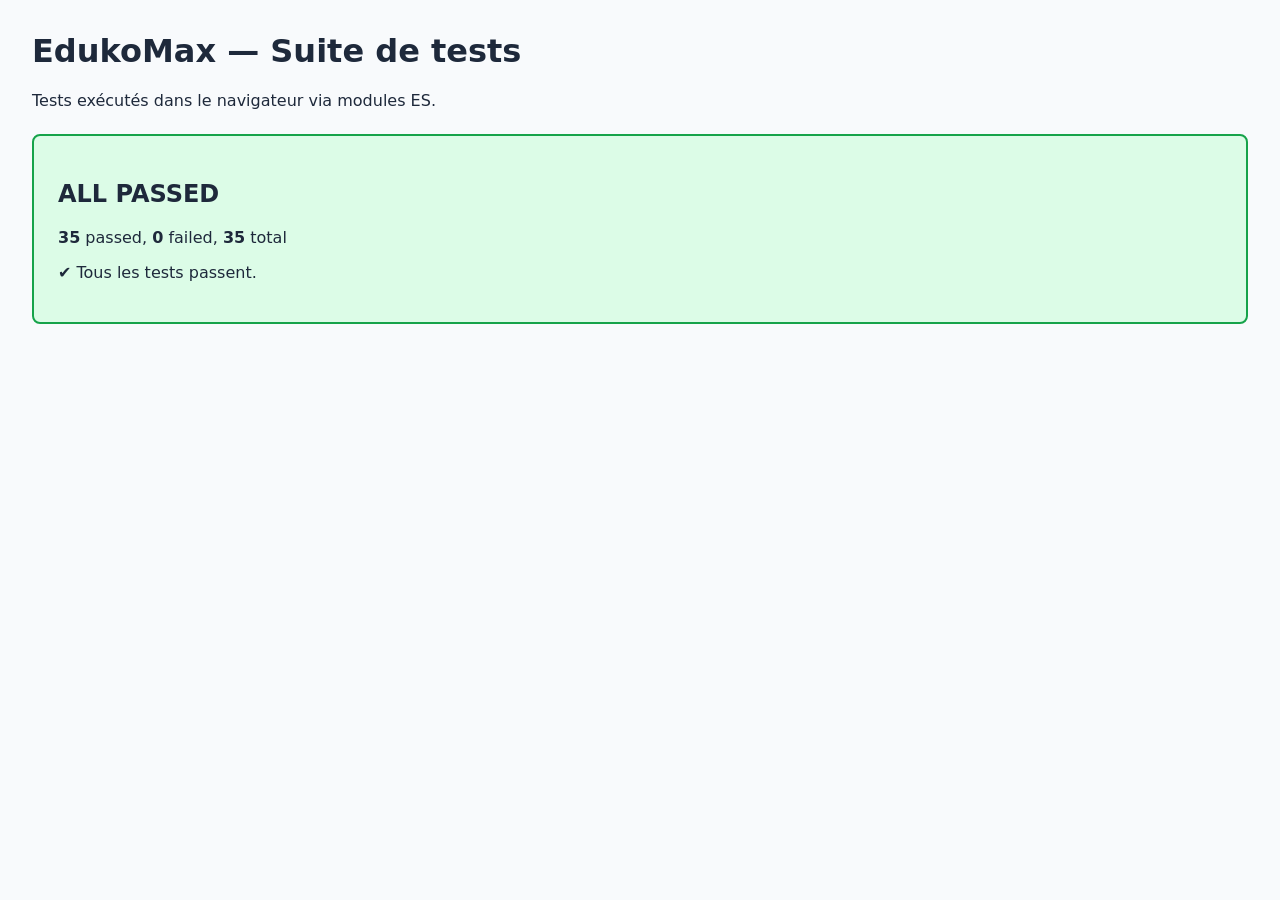
==== tests/index.html @ ffc9b69f "consolidate: clean index.html, add test harness and 35 tests, update README - Part 1: Remove 1070-li" ====
<!doctype html>
<html lang="fr">
  <head>
    <meta charset="utf-8">
    <meta name="viewport" content="width=device-width, initial-scale=1">
    <title>EdukoMax — Tests</title>
    <style>
      * { box-sizing: border-box; }
      body { font-family: system-ui, sans-serif; margin: 0; padding: 2rem; background: #f8fafc; color: #1e293b; }
      h1 { margin-top: 0; }
      .results-pass { background: #dcfce7; border: 2px solid #16a34a; border-radius: 8px; padding: 1.5rem; }
      .results-fail { background: #fee2e2; border: 2px solid #dc2626; border-radius: 8px; padding: 1.5rem; }
      .error-list { list-style: none; padding: 0; }
      .error-list li { margin-bottom: 1rem; padding: 1rem; background: white; border-radius: 6px; border: 1px solid #fca5a5; }
      .error-list pre { margin: 0.5rem 0 0; white-space: pre-wrap; font-size: 0.85rem; color: #991b1b; }
      #test-results { margin-top: 1.5rem; }
    </style>
  </head>
  <body>
    <h1>EdukoMax — Suite de tests</h1>
    <p>Tests exécutés dans le navigateur via modules ES.</p>
    <div id="test-results">
      <p>Exécution en cours...</p>
    </div>
    <script type="module">
      import { runTests } from "./test-runner.js";
      import "./storage.test.js";
      import "./multiplication-generator.test.js";
      import "./progress-engine.test.js";
      import "./mastery-engine.test.js";
      import "./reward-engine.test.js";

      runTests();
    </script>
  </body>
</html>
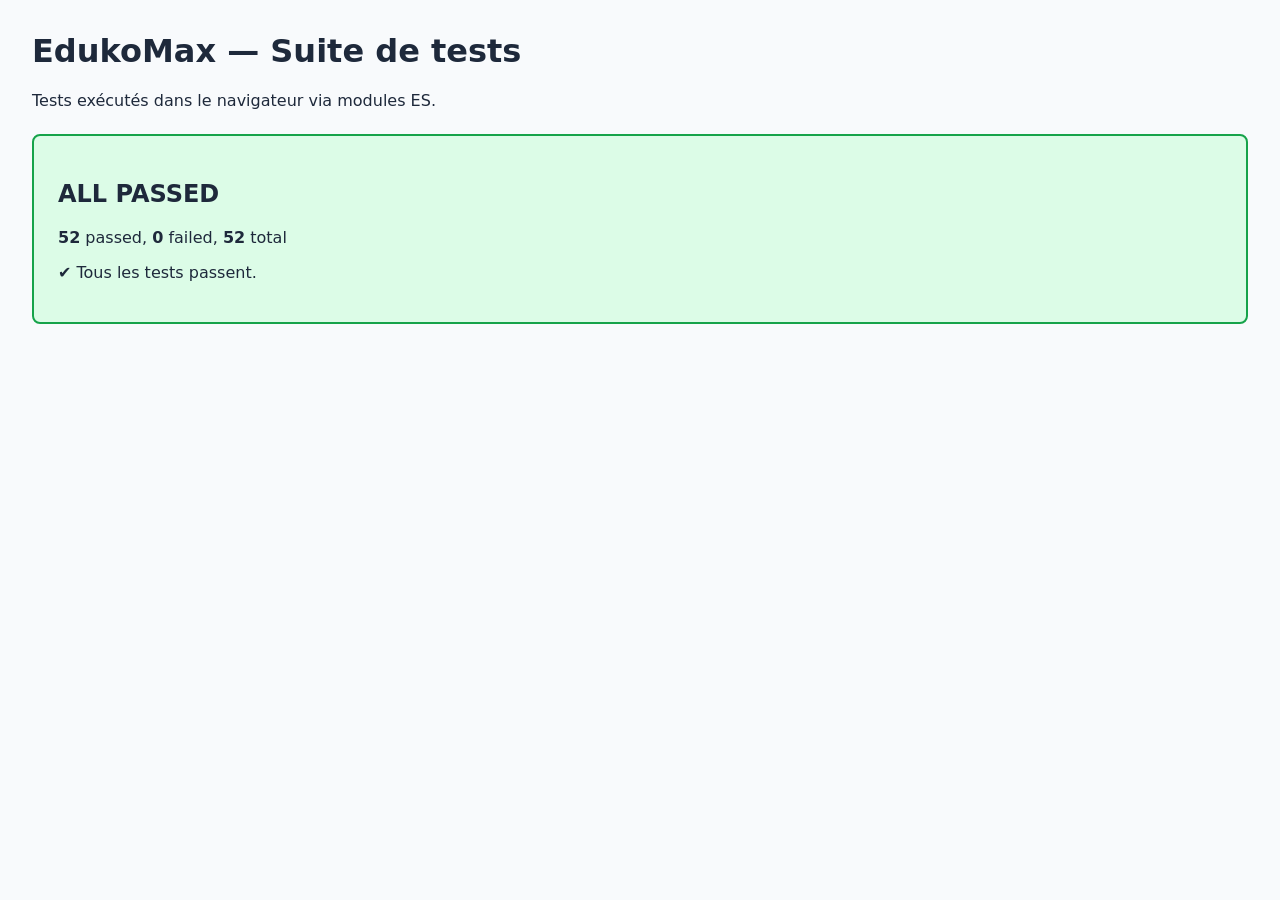
==== commit f57a35f4: "feat: implement collectibles system with cards, badges, and collection screen Agent-Logs-Url: https:" ====
--- a/tests/index.html
+++ b/tests/index.html
@@ -29,6 +29,8 @@
       import "./progress-engine.test.js";
       import "./mastery-engine.test.js";
       import "./reward-engine.test.js";
+      import "./collectible-engine.test.js";
+      import "./badge-engine.test.js";
 
       runTests();
     </script>
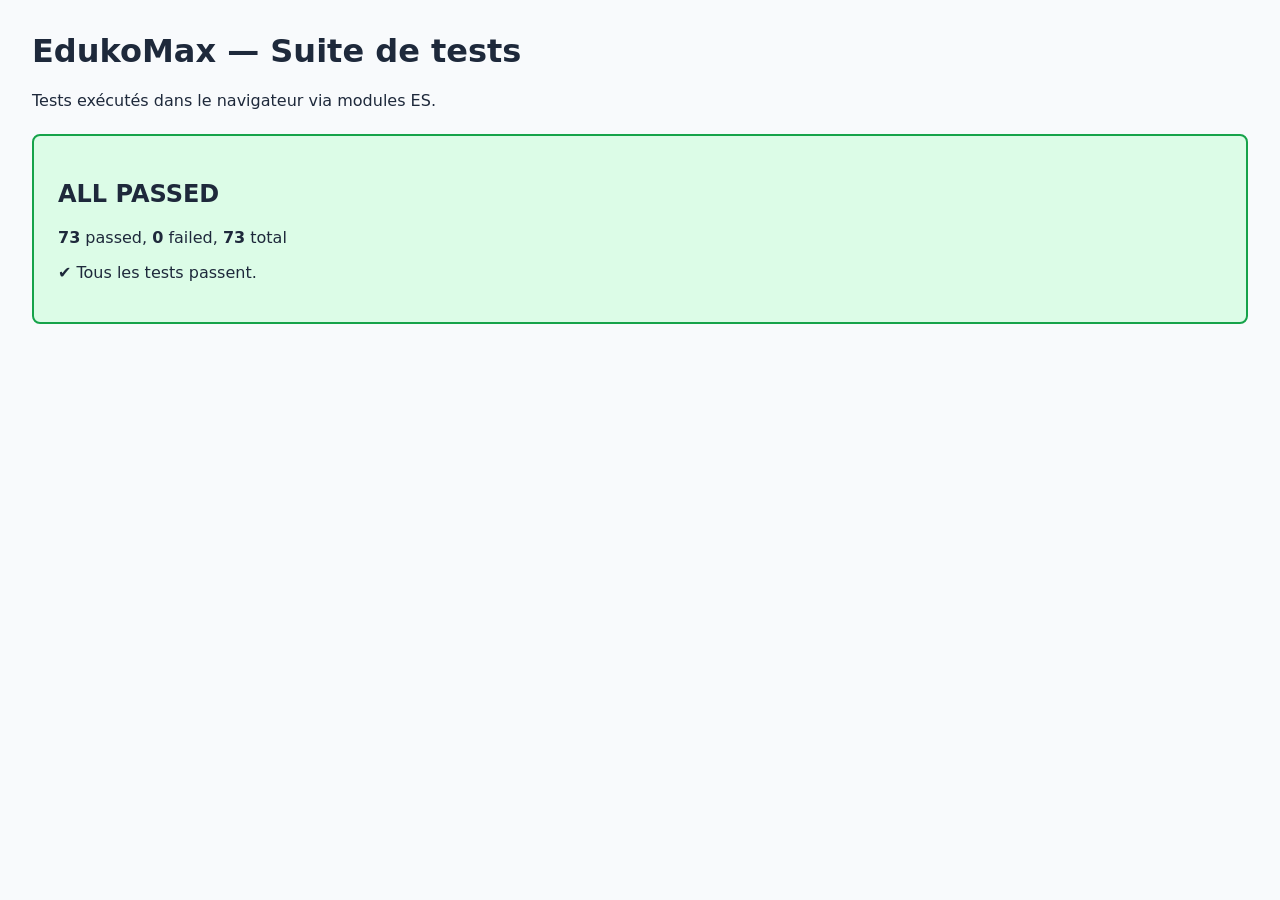
==== commit 0bdb7a94: "feat: add premium modes functionality with mode packs, sessions, and science review - Implemented mo" ====
--- a/tests/index.html
+++ b/tests/index.html
@@ -29,6 +29,10 @@
       import "./progress-engine.test.js";
       import "./mastery-engine.test.js";
       import "./reward-engine.test.js";
+      import "./mode-pack-engine.test.js";
+      import "./competitive-engine.test.js";
+      import "./science-review-engine.test.js";
+      import "./premium-session.test.js";
       import "./collectible-engine.test.js";
       import "./badge-engine.test.js";
 
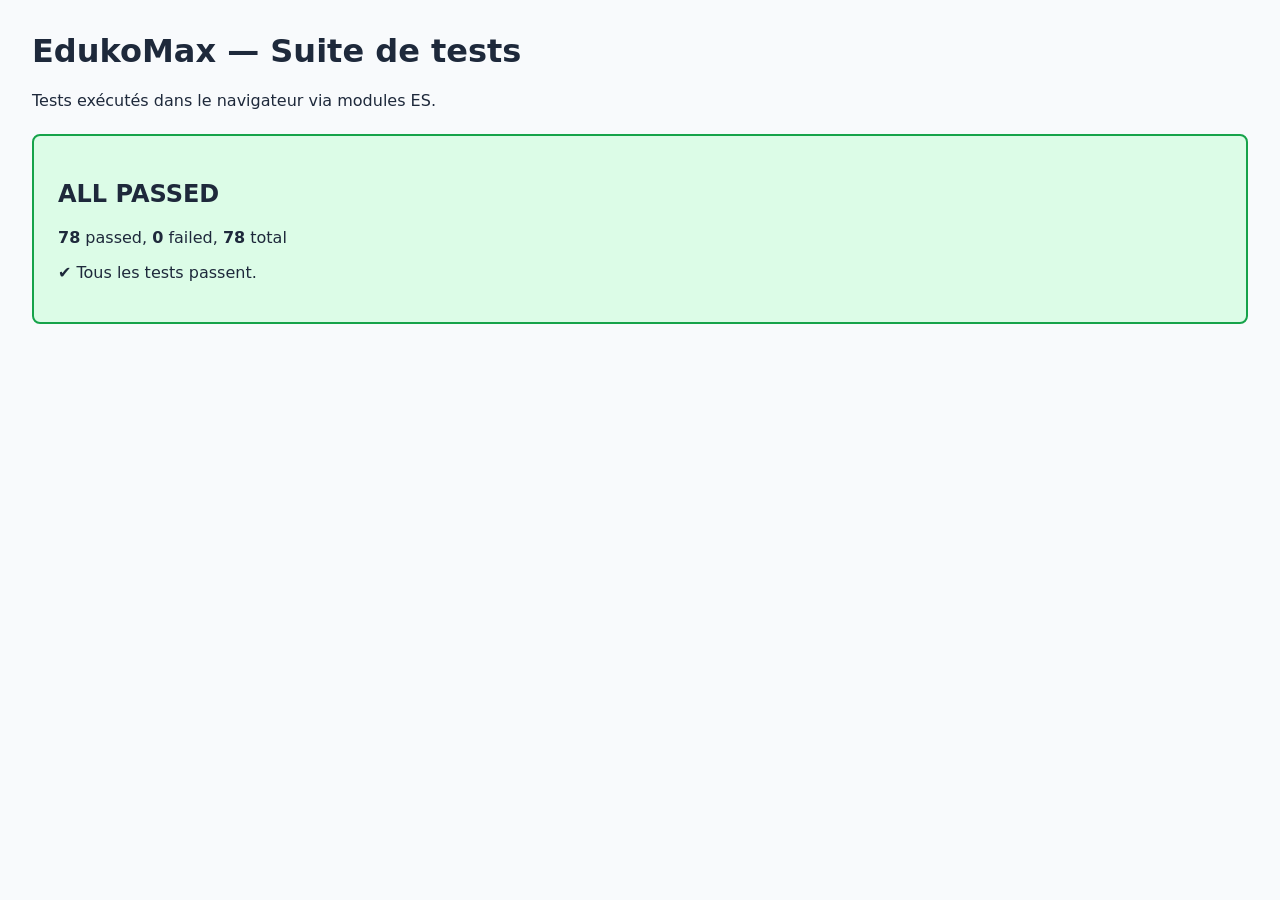
==== commit 9c4b7493: "feat: add teacher report feature with detailed multiplication insights - Introduced a new teacher re" ====
--- a/tests/index.html
+++ b/tests/index.html
@@ -29,6 +29,7 @@
       import "./progress-engine.test.js";
       import "./mastery-engine.test.js";
       import "./reward-engine.test.js";
+      import "./training-insights-engine.test.js";
       import "./mode-pack-engine.test.js";
       import "./competitive-engine.test.js";
       import "./science-review-engine.test.js";
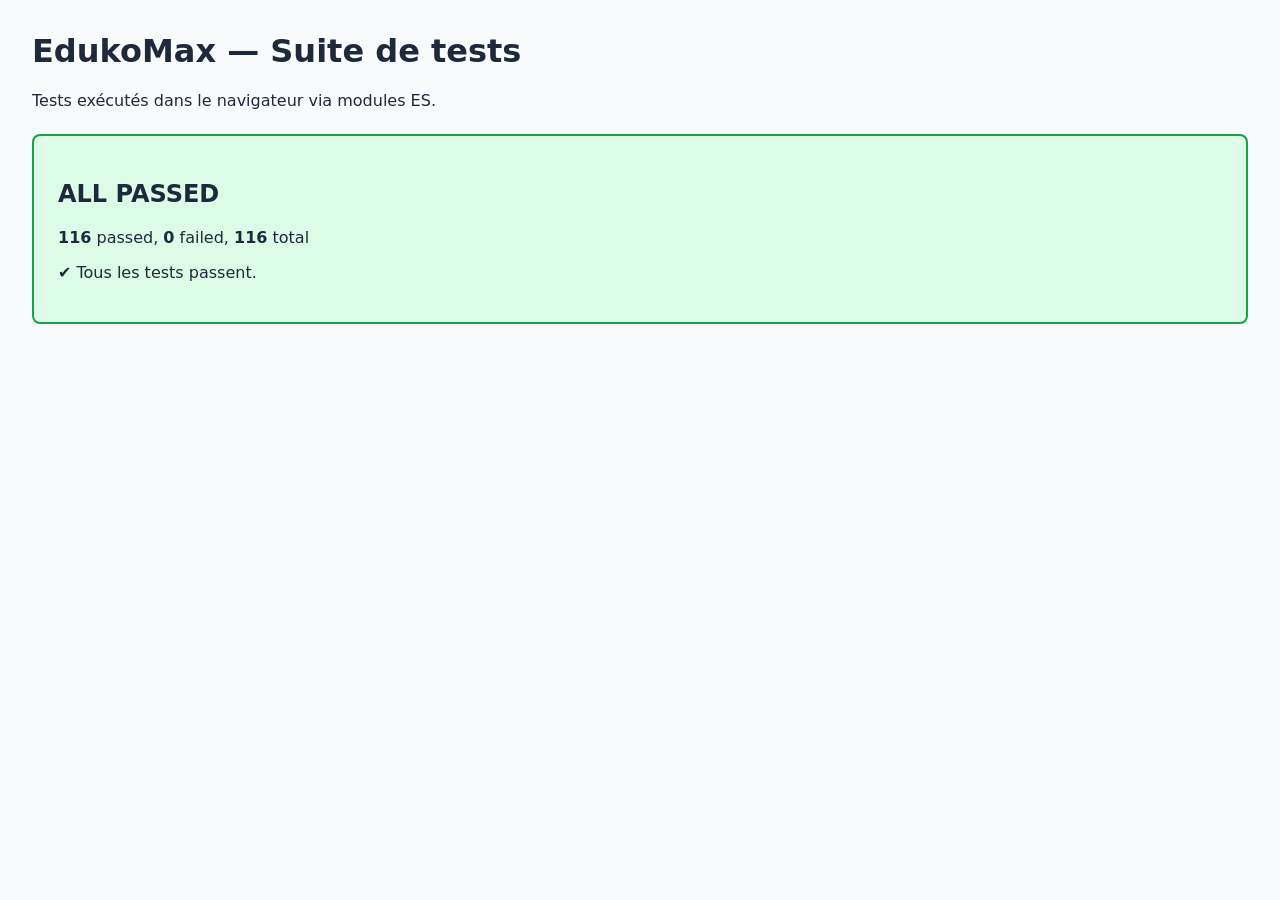
==== commit d62a77ff: "feat: implement spaced repetition engine and magic bracelets game mode - Added spaced repetition eng" ====
--- a/tests/index.html
+++ b/tests/index.html
@@ -26,6 +26,11 @@
       import { runTests } from "./test-runner.js";
       import "./storage.test.js";
       import "./multiplication-generator.test.js";
+      import "./spaced-repetition-engine.test.js";
+      import "./practice-planner.test.js";
+      import "./multiplication-session.test.js";
+      import "./multiplication-screen.test.js";
+      import "./session-completion.test.js";
       import "./progress-engine.test.js";
       import "./mastery-engine.test.js";
       import "./reward-engine.test.js";
@@ -34,6 +39,8 @@
       import "./competitive-engine.test.js";
       import "./science-review-engine.test.js";
       import "./premium-session.test.js";
+      import "./magic-bracelets-engine.test.js";
+      import "./magic-bracelets-renderer.test.js";
       import "./collectible-engine.test.js";
       import "./badge-engine.test.js";
 
